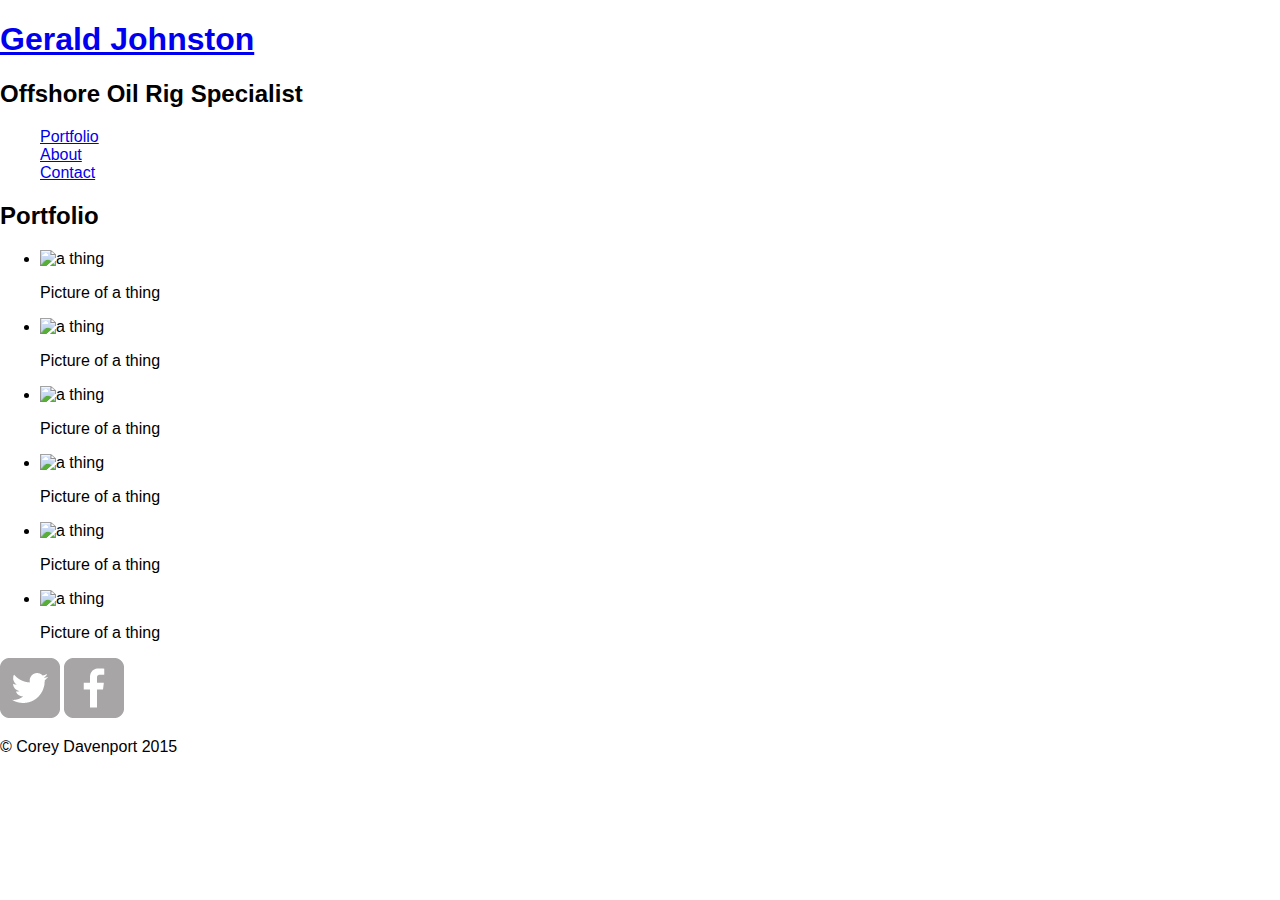
==== index.html @ b2a074ac "1st series of commits" ====
<!DOCTYPE html>
<html>
<head>
	<meta charset="utf-8">
	<title>Gerald Johnston | Offshore Oil</title>
	<link rel="stylesheet" type="text/css" href="css/normalize.css">
	<link rel="stylesheet" type="text/css" href="css/main.css">
</head>
<body>
	<header>
		<a href="index.html"><h1>Gerald Johnston</h1></a>
		<h2>Offshore Oil Rig Specialist</h2>
		<nav>
			<ul>
				<a href="index.html"><li>Portfolio</li></a>
				<a href="about.html"><li>About</li></a>
				<a href="contact.html"><li>Contact</li></a>
			</ul>
		</nav>
	</header>
	<section>
		<h2>Portfolio</h2>
		<ul>
			<li>
				<img src="img/" alt="a thing">
				<p>Picture of a thing</p>
			</li>
			<li>
				<img src="img/" alt="a thing">
				<p>Picture of a thing</p>
			</li>
			<li>
				<img src="img/" alt="a thing">
				<p>Picture of a thing</p>
			</li>
			<li>
				<img src="img/" alt="a thing">
				<p>Picture of a thing</p>
			</li>
			<li>
				<img src="img/" alt="a thing">
				<p>Picture of a thing</p>
			</li>
			<li>
				<img src="img/" alt="a thing">
				<p>Picture of a thing</p>
			</li>
		</ul>
	</section>
	<footer>
		<a href="http://twitter.com/gjohnston"><img src="img/twitter-wrap.png"></a>
		<a href="http://facebook.com/gjohnston"><img src="img/facebook-wrap.png"></a>
		<p>&copy; Corey Davenport 2015</p>

	</footer>
</body>
</html>
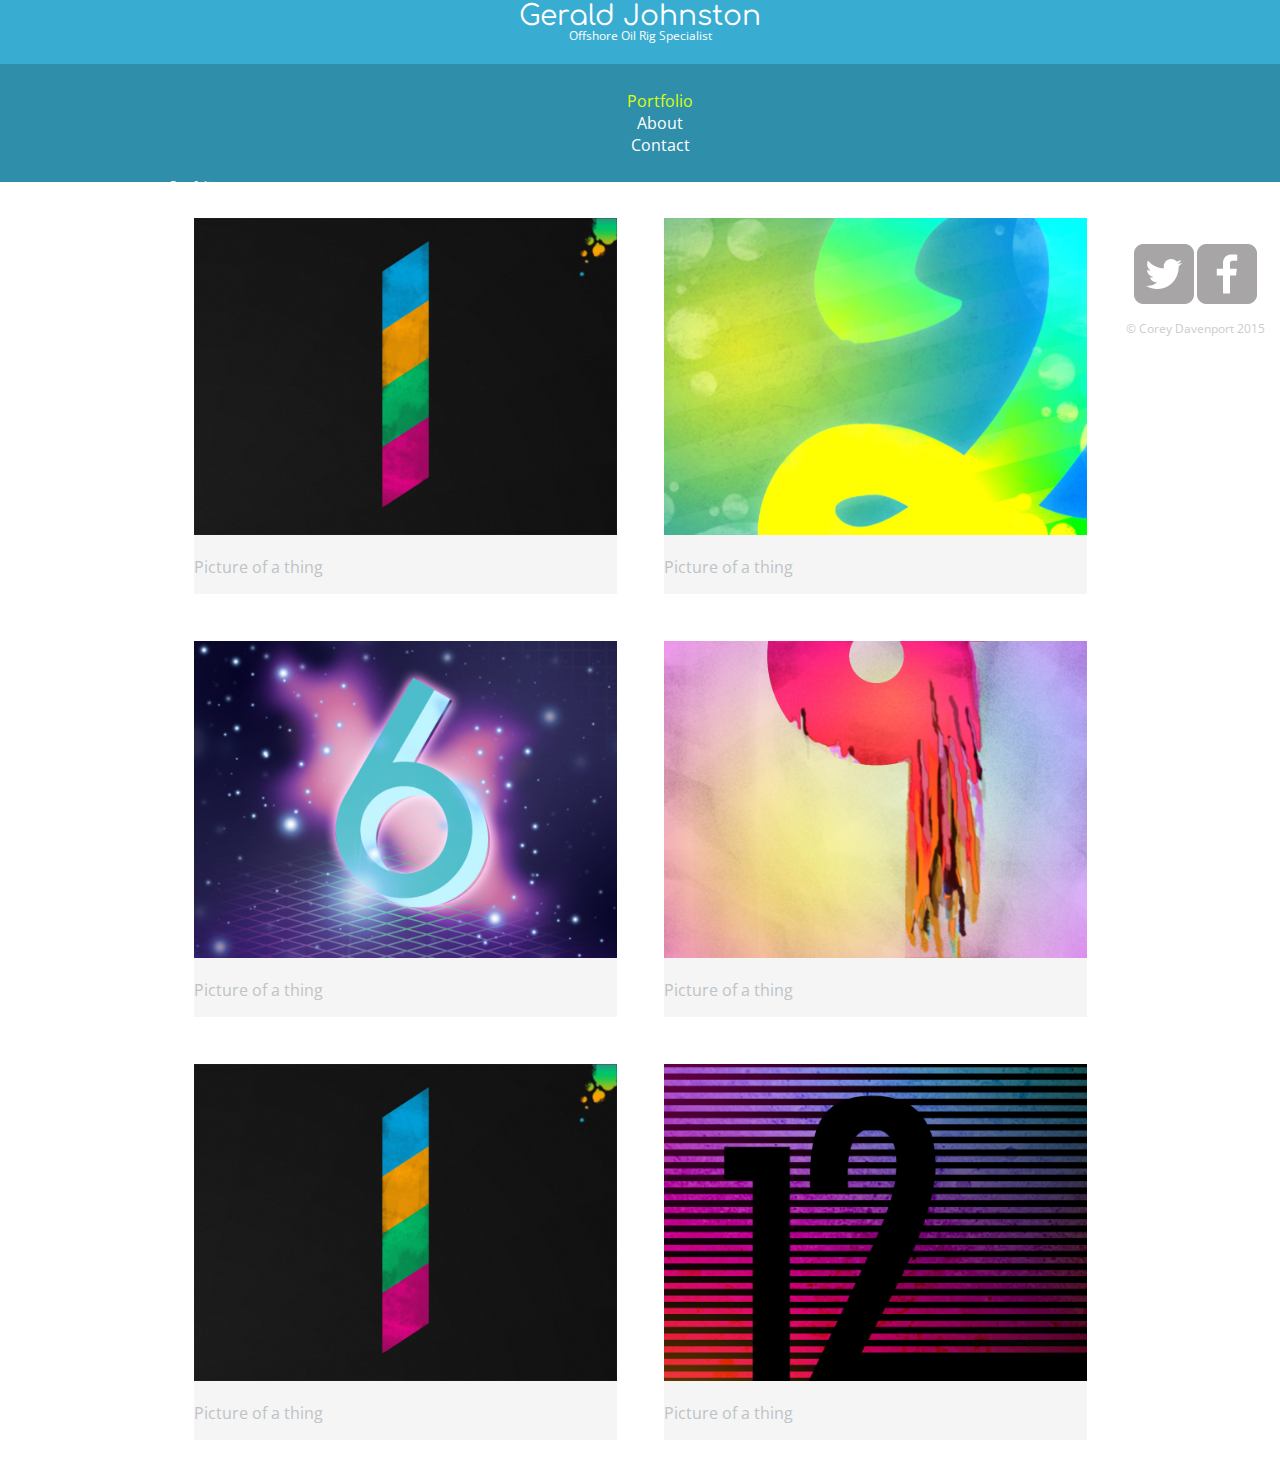
==== commit 74d9e018: "2nd commit" ====
--- a/index.html
+++ b/index.html
@@ -4,54 +4,68 @@
 	<meta charset="utf-8">
 	<title>Gerald Johnston | Offshore Oil</title>
 	<link rel="stylesheet" type="text/css" href="css/normalize.css">
+	<link href='https://fonts.googleapis.com/css?family=Comfortaa:400,700|Open+Sans:400,300,300italic,700,700italic,800' rel='stylesheet' type='text/css'>
 	<link rel="stylesheet" type="text/css" href="css/main.css">
 </head>
 <body>
 	<header>
-		<a href="index.html"><h1>Gerald Johnston</h1></a>
-		<h2>Offshore Oil Rig Specialist</h2>
+		<a href="index.html"><h1 id="logo">Gerald Johnston</h1></a>
+		<h2 id="desc">Offshore Oil Rig Specialist</h2>
 		<nav>
 			<ul>
-				<a href="index.html"><li>Portfolio</li></a>
+				<a href="index.html" class="selected"><li>Portfolio</li></a>
 				<a href="about.html"><li>About</li></a>
 				<a href="contact.html"><li>Contact</li></a>
 			</ul>
 		</nav>
 	</header>
-	<section>
-		<h2>Portfolio</h2>
-		<ul>
-			<li>
-				<img src="img/" alt="a thing">
-				<p>Picture of a thing</p>
-			</li>
-			<li>
-				<img src="img/" alt="a thing">
-				<p>Picture of a thing</p>
-			</li>
-			<li>
-				<img src="img/" alt="a thing">
-				<p>Picture of a thing</p>
-			</li>
-			<li>
-				<img src="img/" alt="a thing">
-				<p>Picture of a thing</p>
-			</li>
-			<li>
-				<img src="img/" alt="a thing">
-				<p>Picture of a thing</p>
-			</li>
-			<li>
-				<img src="img/" alt="a thing">
-				<p>Picture of a thing</p>
-			</li>
-		</ul>
-	</section>
+	<div id="wrapper">
+		<section>
+			<h2>Portfolio</h2>
+			<ul id="gallery">
+				<a href="img/numbers-01.jpg">
+				<li>
+					<img src="img/numbers-01.jpg" alt="a thing">
+					<p>Picture of a thing</p>
+				</li>
+				</a>
+				<a href="img/numbers-02.jpg">
+				<li>
+					<img src="img/numbers-02.jpg" alt="a thing">
+					<p>Picture of a thing</p>
+				</li>
+				</a>
+				<a href="img/numbers-06.jpg">
+				<li>
+					<img src="img/numbers-06.jpg" alt="a thing">
+					<p>Picture of a thing</p>
+				</li>
+				</a>
+				<a href="img/numbers-09.jpg">
+				<li>
+					<img src="img/numbers-09.jpg" alt="a thing">
+					<p>Picture of a thing</p>
+				</li>
+				</a>
+				<a href="img/numbers-01.jpg">
+				<li>
+					<img src="img/numbers-01.jpg" alt="a thing">
+					<p>Picture of a thing</p>
+				</li>
+				</a>
+				<a href="img/numbers-12.jpg">
+				<li>
+					<img src="img/numbers-12.jpg" alt="a thing">
+					<p>Picture of a thing</p>
+				</li>
+				</a>
+			</ul>
+		</section>
+	</div>
 	<footer>
 		<a href="http://twitter.com/gjohnston"><img src="img/twitter-wrap.png"></a>
 		<a href="http://facebook.com/gjohnston"><img src="img/facebook-wrap.png"></a>
 		<p>&copy; Corey Davenport 2015</p>
-
 	</footer>
 </body>
 </html>--- a/css/main.css
+++ b/css/main.css
@@ -0,0 +1,91 @@
+body {
+	font-family: 'Open Sans', sans-serif;
+}
+
+a {
+	text-decoration: none;
+}
+
+img {
+	max-width: 100%;
+}
+
+ul {
+	list-style: none;
+}
+
+#wrapper {
+	max-width: 940px;
+	margin: 0 auto;
+}
+
+header {
+	background-color: #39ADD1;
+	border-color: #2f8eaa;
+}
+
+h1, h2 {
+	color: white;
+}
+
+h1 {
+	font-family: 'Comfortaa', sans-serif;
+	margin: 15px 0;
+	font-size: 1.75em;
+	font-weight: normal;
+}
+
+h2 {
+	font-size: 0.75em;
+	margin: -5px 0 0;
+	font-weight: normal;
+}
+#gallery {
+	margin: 0;
+	padding: 0;
+	list-style: none;
+}
+
+#gallery li {
+	float: left;
+	width: 45%;
+	margin: 2.5%;
+	background-color: #f5f5f5;
+	color: #bdc3c7;
+}
+nav {
+	background-color: #2f8eaa;
+	text-align: center;
+	padding: 10px 0;
+	margin: 20px 0 0;
+}
+
+nav a, nav a:visited {
+	color: white;
+
+}
+
+nav a.selected, nav a:hover {
+	color: #DAFF0D;
+}
+
+#logo {
+	text-align: center;
+	margin: 0;
+}
+
+#desc {
+	text-align: center;
+}
+
+body {
+	background-color: white;
+	color: #999;
+}
+
+footer {
+	font-size: 0.75em;
+	text-align: center;
+	padding-top: 50px;
+	color: #ccc;
+}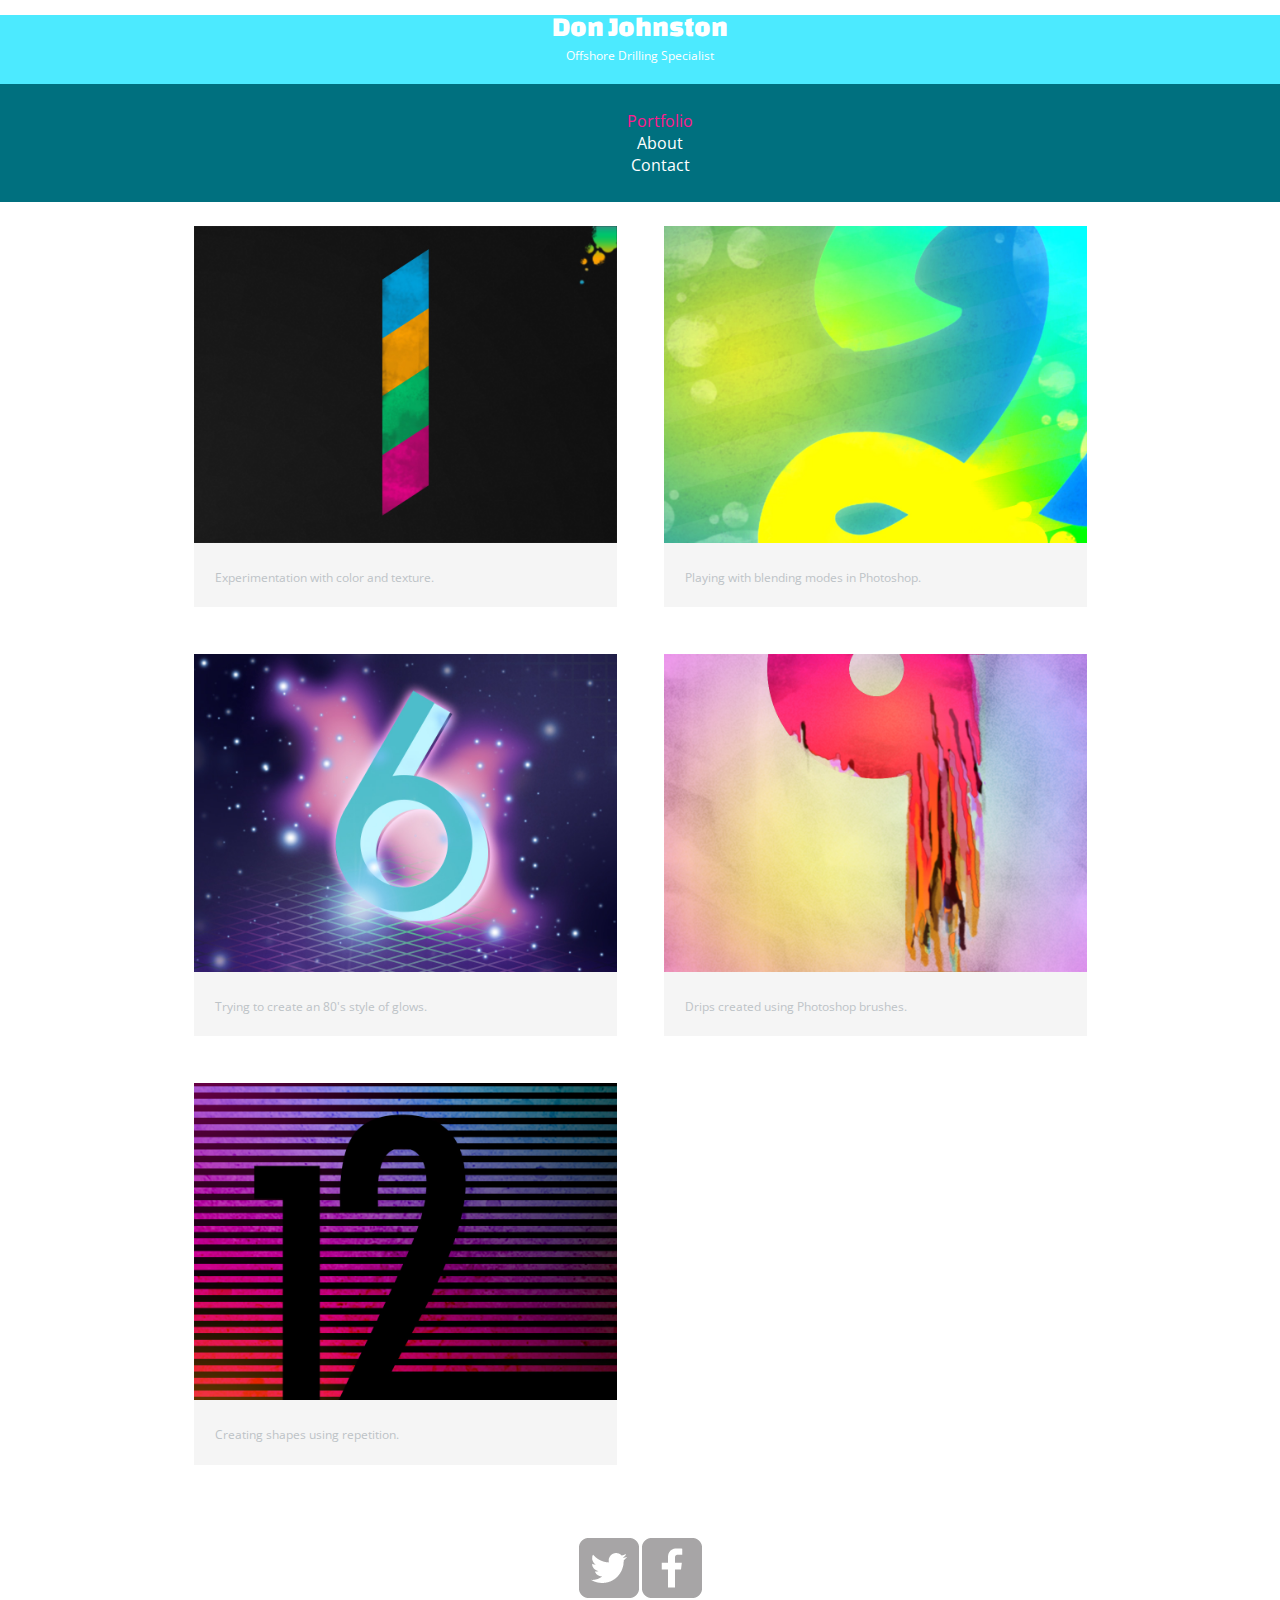
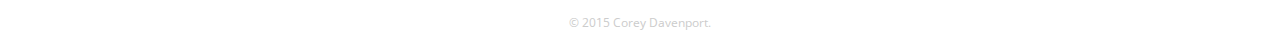
==== commit e1a80f2e: "Tweak" ====
--- a/index.html
+++ b/index.html
@@ -1,71 +1,66 @@
 <!DOCTYPE html>
 <html>
-<head>
-	<meta charset="utf-8">
-	<title>Gerald Johnston | Offshore Oil</title>
-	<link rel="stylesheet" type="text/css" href="css/normalize.css">
-	<link href='https://fonts.googleapis.com/css?family=Comfortaa:400,700|Open+Sans:400,300,300italic,700,700italic,800' rel='stylesheet' type='text/css'>
-	<link rel="stylesheet" type="text/css" href="css/main.css">
-</head>
-<body>
-	<header>
-		<a href="index.html"><h1 id="logo">Gerald Johnston</h1></a>
-		<h2 id="desc">Offshore Oil Rig Specialist</h2>
-		<nav>
-			<ul>
-				<a href="index.html" class="selected"><li>Portfolio</li></a>
-				<a href="about.html"><li>About</li></a>
-				<a href="contact.html"><li>Contact</li></a>
-			</ul>
-		</nav>
-	</header>
-	<div id="wrapper">
-		<section>
-			<h2>Portfolio</h2>
-			<ul id="gallery">
-				<a href="img/numbers-01.jpg">
-				<li>
-					<img src="img/numbers-01.jpg" alt="a thing">
-					<p>Picture of a thing</p>
-				</li>
-				</a>
-				<a href="img/numbers-02.jpg">
-				<li>
-					<img src="img/numbers-02.jpg" alt="a thing">
-					<p>Picture of a thing</p>
-				</li>
-				</a>
-				<a href="img/numbers-06.jpg">
-				<li>
-					<img src="img/numbers-06.jpg" alt="a thing">
-					<p>Picture of a thing</p>
-				</li>
-				</a>
-				<a href="img/numbers-09.jpg">
-				<li>
-					<img src="img/numbers-09.jpg" alt="a thing">
-					<p>Picture of a thing</p>
-				</li>
-				</a>
-				<a href="img/numbers-01.jpg">
-				<li>
-					<img src="img/numbers-01.jpg" alt="a thing">
-					<p>Picture of a thing</p>
-				</li>
-				</a>
-				<a href="img/numbers-12.jpg">
-				<li>
-					<img src="img/numbers-12.jpg" alt="a thing">
-					<p>Picture of a thing</p>
-				</li>
-				</a>
-			</ul>
-		</section>
-	</div>
-	<footer>
-		<a href="http://twitter.com/gjohnston"><img src="img/twitter-wrap.png"></a>
-		<a href="http://facebook.com/gjohnston"><img src="img/facebook-wrap.png"></a>
-		<p>&copy; Corey Davenport 2015</p>
-	</footer>
-</body>
-</html>+  <head>
+    <meta charset="utf-8">
+    <title>Don Johnston | Oil</title>
+    <link rel="stylesheet" href="css/normalize.css">
+    <link href='http://fonts.googleapis.com/css?family=Changa+One|Open+Sans:400italic,700italic,400,700,800' rel='stylesheet' type='text/css'>
+    <link rel="stylesheet" href="css/main.css">
+  </head>
+  <body>
+    <header>
+      <a href="index.html" id="logo">
+        <h1>Don Johnston</h1>
+        <h2>Offshore Drilling Specialist</h2>
+      </a>
+      <nav>
+        <ul>
+          <li><a href="index.html" class="selected">Portfolio</a></li>
+          <li><a href="about.html">About</a></li>
+          <li><a href="contact.html">Contact</a></li>
+        </ul>
+      </nav>
+    </header>
+    <div id="wrapper">
+      <section>
+        <ul id="gallery">
+          <li>
+            <a href="img/numbers-01.jpg">
+              <img src="img/numbers-01.jpg" alt="">
+              <p>Experimentation with color and texture.</p>
+            </a>
+          </li>
+          <li>
+            <a href="img/numbers-02.jpg">
+              <img src="img/numbers-02.jpg" alt="">
+              <p>Playing with blending modes in Photoshop.</p>
+            </a>
+          </li>
+          <li>
+            <a href="img/numbers-06.jpg">
+              <img src="img/numbers-06.jpg" alt="">
+              <p>Trying to create an 80's style of glows.</p>
+            </a>
+          </li>
+          <li>
+            <a href="img/numbers-09.jpg">
+              <img src="img/numbers-09.jpg" alt="">
+              <p>Drips created using Photoshop brushes.</p>
+            </a>
+          </li>
+          <li>
+            <a href="img/numbers-12.jpg">
+              <img src="img/numbers-12.jpg" alt="">
+              <p>Creating shapes using repetition.</p>
+            </a>
+          </li>
+        </ul>
+      </section>
+      <footer>
+        <a href="http://twitter.com/nickrp"><img src="img/twitter-wrap.png" alt="Twitter Logo"></a>
+        <a href="http://facebook.com/nickpettit"><img src="img/facebook-wrap.png" alt="Facebook Logo"></a>
+        <p>&copy; 2015 Corey Davenport.</p>
+      </footer>
+    </div>
+  </body>
+</html>
--- a/css/main.css
+++ b/css/main.css
@@ -1,91 +1,155 @@
+/**********************************
+GENERAL
+***********************************/
+
 body {
-	font-family: 'Open Sans', sans-serif;
+  font-family: 'Open Sans', sans-serif;
+}
+
+#wrapper {
+  max-width: 940px;
+  margin: 0 auto;
+  padding: 0 5%;
 }
 
 a {
-	text-decoration: none;
+  text-decoration: none;
 }
 
 img {
-	max-width: 100%;
+  max-width: 100%;
 }
 
-ul {
-	list-style: none;
-}
 
-#wrapper {
-	max-width: 940px;
-	margin: 0 auto;
-}
 
-header {
-	background-color: #39ADD1;
-	border-color: #2f8eaa;
-}
+/**********************************
+HEADING
+***********************************/
 
-h1, h2 {
-	color: white;
+#logo {
+  text-align: center;
+  margin: 0;
 }
 
 h1 {
-	font-family: 'Comfortaa', sans-serif;
-	margin: 15px 0;
-	font-size: 1.75em;
-	font-weight: normal;
+  font-family: 'Changa One', sans-serif;
+  margin: 15px 0;
+  font-size: 1.75em;
+  font-weight: normal;
+  line-height: 0.8em;
 }
 
 h2 {
-	font-size: 0.75em;
-	margin: -5px 0 0;
-	font-weight: normal;
+  font-size: 0.75em;
+  margin: -5px 0 0;
+  font-weight: normal;
 }
+
+
+
+/**********************************
+NAVIGATION
+***********************************/
+
+nav {
+  text-align: center;
+  padding: 10px 0;
+  margin: 20px 0 0;
+}
+
+
+
+/**********************************
+FOOTER
+***********************************/
+
+footer {
+  font-size: 0.75em;
+  text-align: center;
+  clear: both;
+  padding-top: 50px;
+  color: #ccc;
+}
+
+
+
+/**********************************
+PAGE: PORTFOLIO
+***********************************/
+
 #gallery {
-	margin: 0;
-	padding: 0;
-	list-style: none;
+  margin: 0;
+  padding: 0;
+  list-style: none;
 }
 
 #gallery li {
-	float: left;
-	width: 45%;
-	margin: 2.5%;
-	background-color: #f5f5f5;
-	color: #bdc3c7;
-}
-nav {
-	background-color: #2f8eaa;
-	text-align: center;
-	padding: 10px 0;
-	margin: 20px 0 0;
+  float: left;
+  width: 45%;
+  margin: 2.5%;
+  background-color: #f5f5f5;
+  color: #bdc3c7;
 }
 
-nav a, nav a:visited {
-	color: white;
-
+#gallery li a p {
+  margin: 0;
+  padding: 5%;
+  font-size: 0.75em;
+  color: #bdc3c7
 }
 
-nav a.selected, nav a:hover {
-	color: #DAFF0D;
+
+/**********************************
+COLORS
+***********************************/
+
+/* site body */
+body {
+  background-color: #fff;
+  color: #999;
 }
 
-#logo {
-	text-align: center;
-	margin: 0;
+/* green header */
+header {
+  background: #4CEAFF;
+  border-color: #00707F
 }
 
-#desc {
-	text-align: center;
+/* nav background on mobile */
+nav {
+  background: #00707F;
 }
 
-body {
-	background-color: white;
-	color: #999;
+/* logo text */
+h1, h2 {
+  color: #fff;
 }
 
-footer {
-	font-size: 0.75em;
-	text-align: center;
-	padding-top: 50px;
-	color: #ccc;
-}+/* links */
+a {
+  color: #4CEAFF;
+}
+
+/* nav link */
+nav a, nav a:visited {
+  color: #fff;
+}
+
+/* selected nav link */
+nav a.selected, nav a:hover {
+  color: #FF198E;
+}
+
+
+
+
+
+
+
+
+
+
+
+
+
+
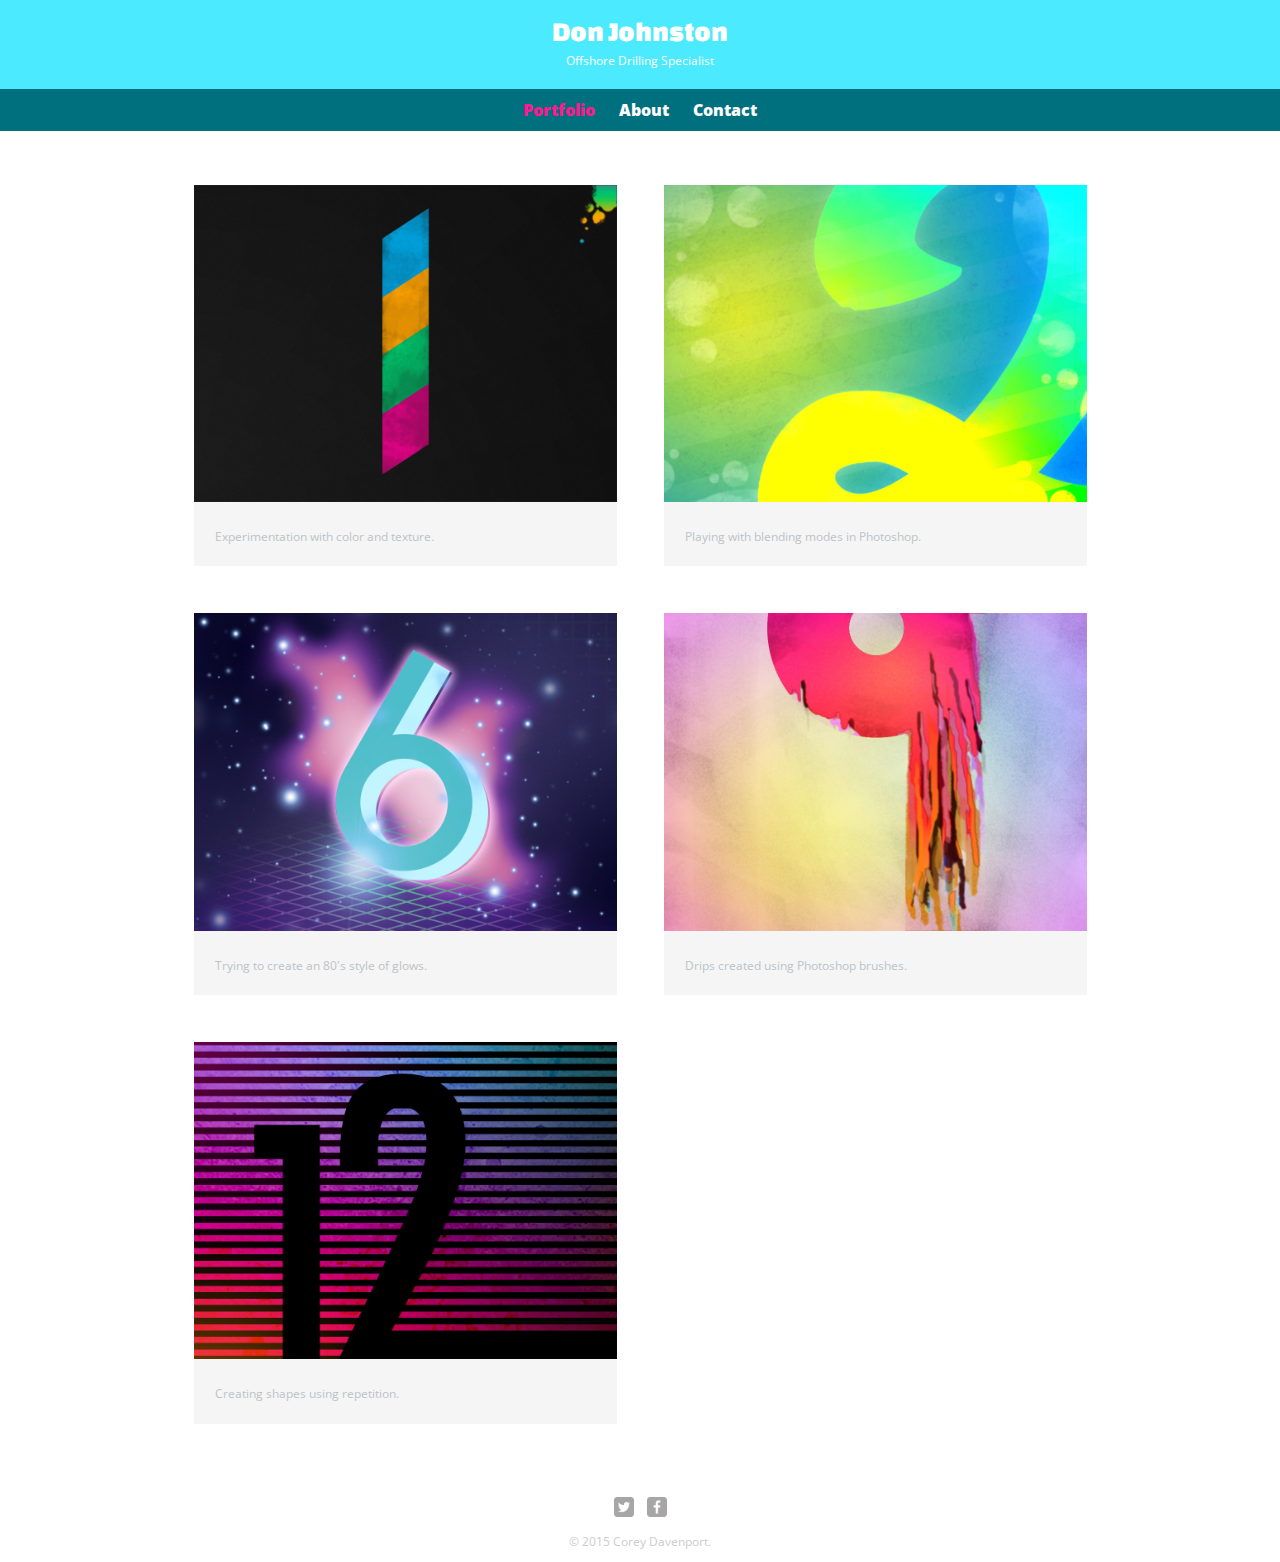
==== commit bd3ed1fb: "Css fix" ====
--- a/index.html
+++ b/index.html
@@ -57,8 +57,8 @@
         </ul>
       </section>
       <footer>
-        <a href="http://twitter.com/nickrp"><img src="img/twitter-wrap.png" alt="Twitter Logo"></a>
-        <a href="http://facebook.com/nickpettit"><img src="img/facebook-wrap.png" alt="Facebook Logo"></a>
+        <a href="http://twitter.com/nickrp"><img src="img/twitter-wrap.png" alt="Twitter Logo" class="social-icon"></a>
+        <a href="http://facebook.com/nickpettit"><img src="img/facebook-wrap.png" alt="Facebook Logo" class="social-icon"></a>
         <p>&copy; 2015 Corey Davenport.</p>
       </footer>
     </div>
--- a/css/main.css
+++ b/css/main.css
@@ -26,6 +26,15 @@
 HEADING
 ***********************************/
 
+header {
+  float: left;
+  margin: 0 0 30px 0;
+  padding: 5px 0 0 0;
+  width: 100%;
+
+}
+
+
 #logo {
   text-align: center;
   margin: 0;
@@ -47,6 +56,8 @@
 
 
 
+
+
 /**********************************
 NAVIGATION
 ***********************************/
@@ -57,7 +68,20 @@
   margin: 20px 0 0;
 }
 
+nav ul {
+  list-style: none;
+  margin: 0 10px;
+  padding: 0;
+}
 
+nav li {
+  display: inline-block;
+}
+
+nav a {
+  font-weight: 800;
+  padding: 15px 10px;
+}
 
 /**********************************
 FOOTER
@@ -71,7 +95,11 @@
   color: #ccc;
 }
 
-
+.social-icon {
+  width: 20px;
+  height: 20px;
+  margin: 0 5px;
+}
 
 /**********************************
 PAGE: PORTFOLIO
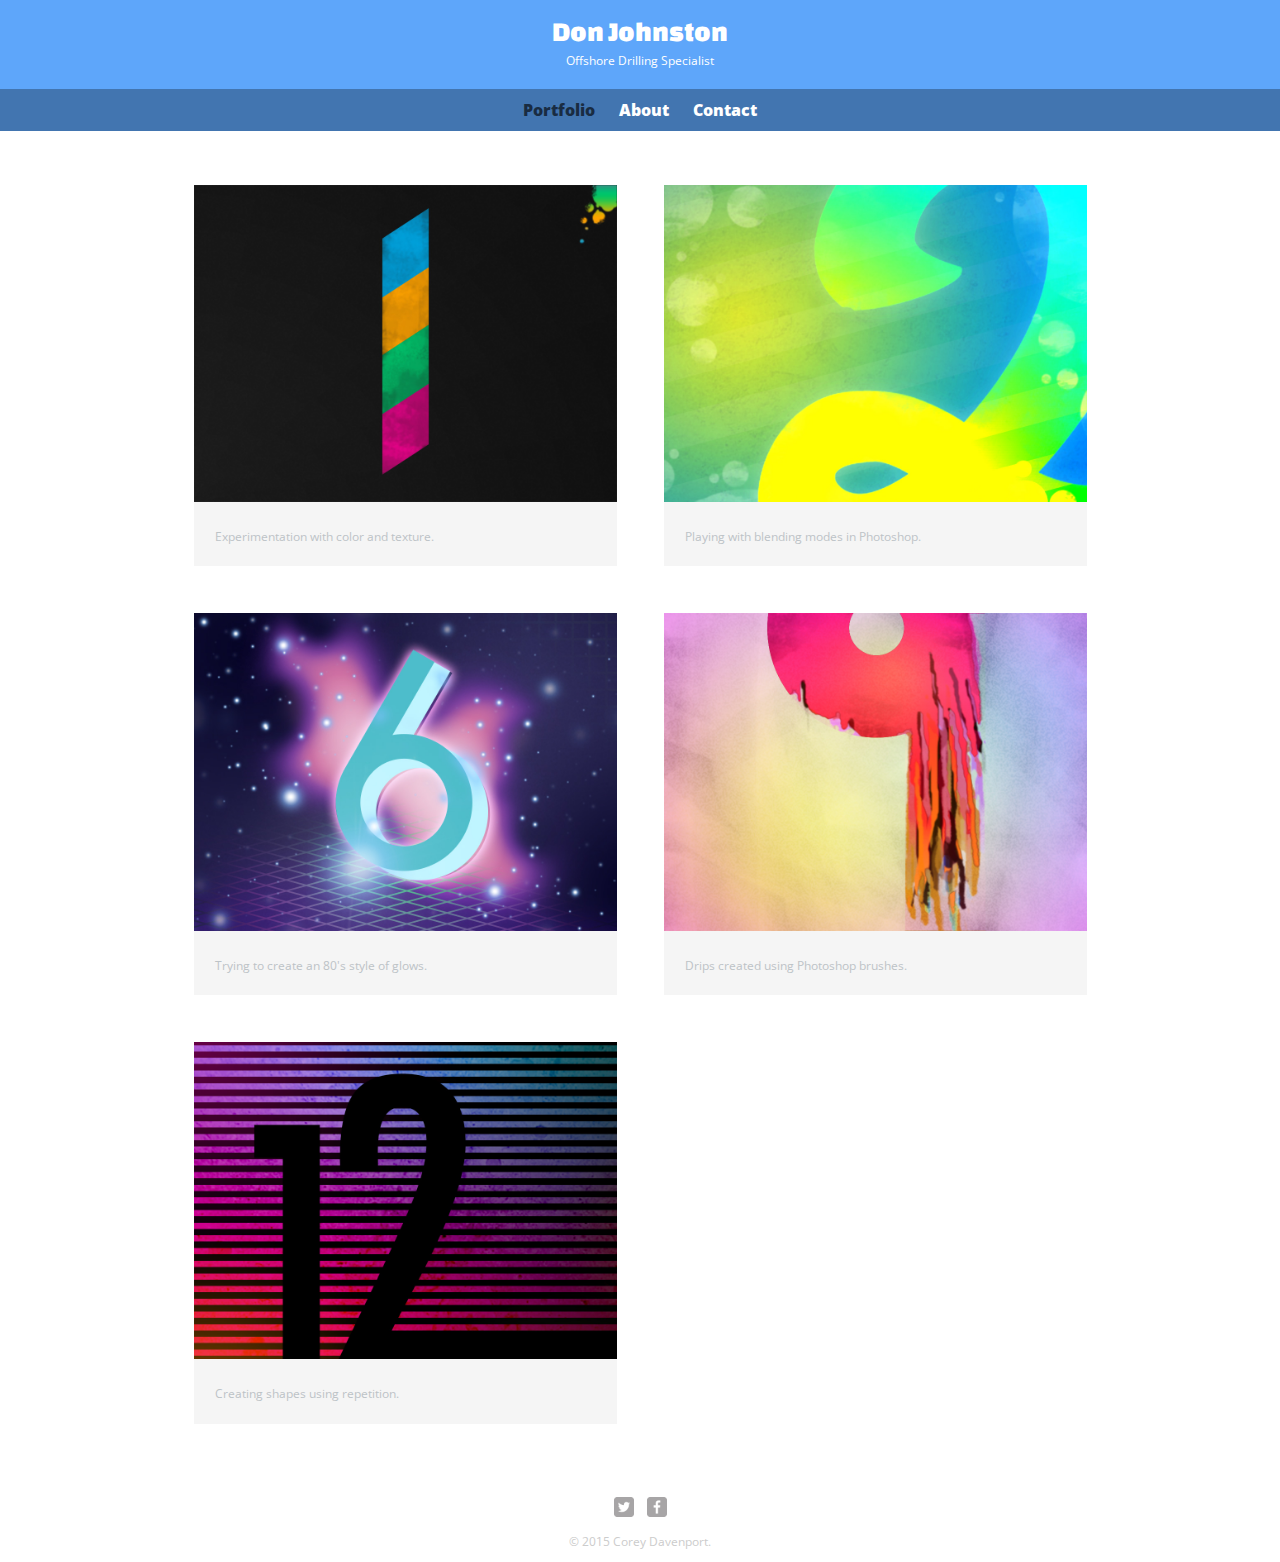
==== commit 2785a30f: "making responsive" ====
--- a/index.html
+++ b/index.html
@@ -6,6 +6,7 @@
     <link rel="stylesheet" href="css/normalize.css">
     <link href='http://fonts.googleapis.com/css?family=Changa+One|Open+Sans:400italic,700italic,400,700,800' rel='stylesheet' type='text/css'>
     <link rel="stylesheet" href="css/main.css">
+    <link rel="stylesheet" href="css/responsive.css">
   </head>
   <body>
     <header>
--- a/css/main.css
+++ b/css/main.css
@@ -20,6 +20,10 @@
   max-width: 100%;
 }
 
+h3 {
+  margin: 0 0 1em 0;
+
+}
 
 
 /**********************************
@@ -126,6 +130,46 @@
   color: #bdc3c7
 }
 
+/**********************************
+PAGE: ABOUT
+***********************************/
+
+.profile-photo {
+  display: block;
+  max-width: 150px;
+  margin: 0 auto 30px;
+  border-radius: 100%;
+
+}
+/**********************************
+PAGE: CONTACT
+***********************************/
+.contact-details {
+  list-style: none;
+  padding: 0;
+  margin: 0;
+  font-size: 0.9em;
+}
+.contact-details a {
+  display: block;
+  min-height: 20px;
+  background-repeat: no-repeat;
+  background-size: 20px 20px;
+  padding: 0 0 0 30px;
+  margin: 0 0 10px;
+}
+
+
+.contact-details li.phone a {
+  background-image: url('../img/phone.png')
+}
+.contact-details li.mail a {
+  background-image: url('../img/mail.png')
+}
+
+.contact-details li.twitter a {
+  background-image: url('../img/twitter.png')
+}
 
 /**********************************
 COLORS
@@ -139,13 +183,13 @@
 
 /* green header */
 header {
-  background: #4CEAFF;
-  border-color: #00707F
+  background: #5EA6FA;
+  border-color: #4275B0;
 }
 
 /* nav background on mobile */
 nav {
-  background: #00707F;
+  background: #4275B0;
 }
 
 /* logo text */
@@ -165,19 +209,19 @@
 
 /* selected nav link */
 nav a.selected, nav a:hover {
-  color: #FF198E;
-}
-
-
-
-
-
-
-
-
-
-
-
-
-
-
+  color: #192C42 ;
+}
+
+
+
+
+
+
+
+
+
+
+
+
+
+
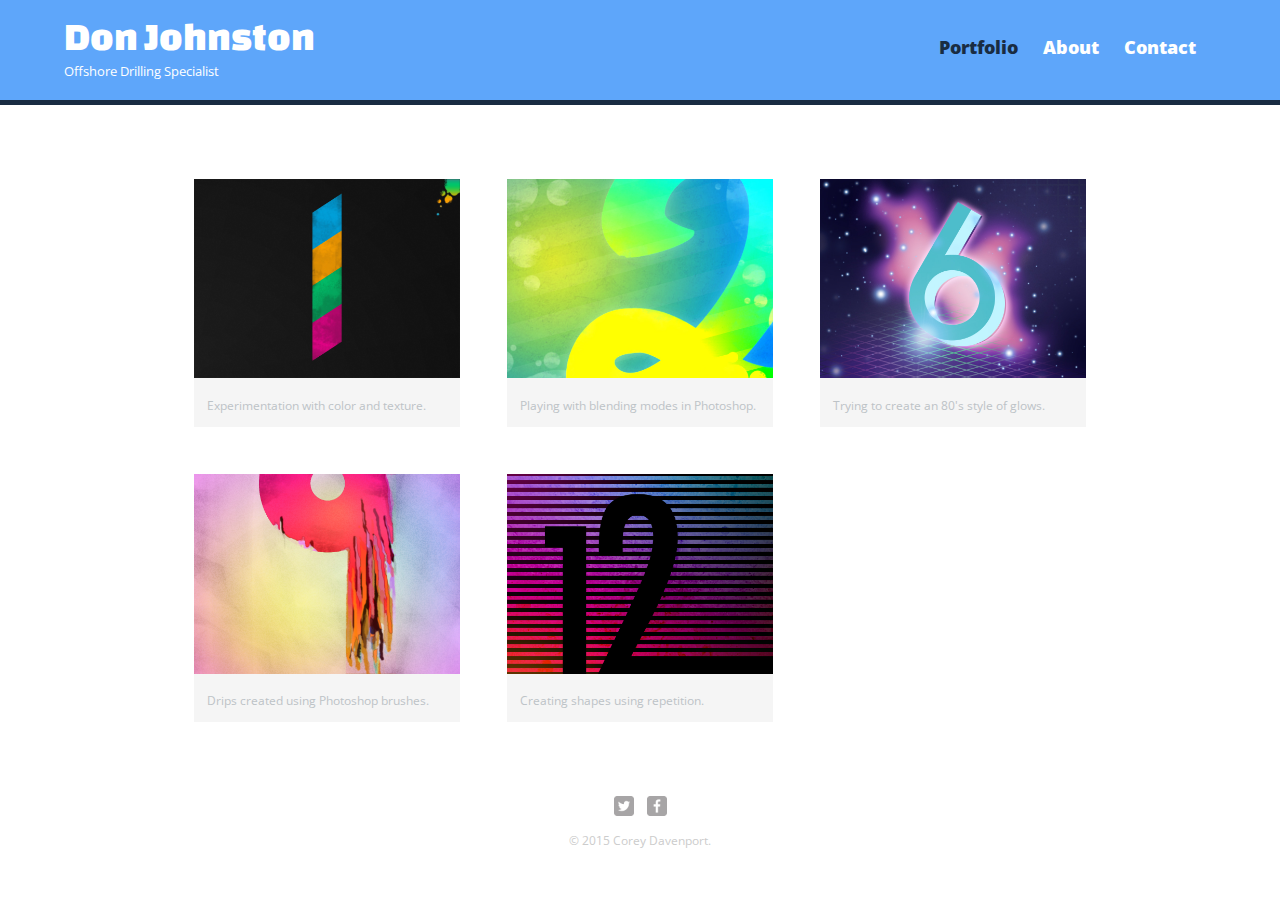
==== commit e79e8329: "more media queries" ====
--- a/index.html
+++ b/index.html
@@ -7,6 +7,7 @@
     <link href='http://fonts.googleapis.com/css?family=Changa+One|Open+Sans:400italic,700italic,400,700,800' rel='stylesheet' type='text/css'>
     <link rel="stylesheet" href="css/main.css">
     <link rel="stylesheet" href="css/responsive.css">
+    <meta name="viewport" content="width=device-width, initial-scale=1.0">
   </head>
   <body>
     <header>
--- a/css/responsive.css
+++ b/css/responsive.css
@@ -0,0 +1,72 @@
+@media screen and (min-width: 480px) {
+/**********************************
+TWO COLUMN LAYOUT
+***********************************/
+
+	#primary {
+		width: 50%;
+		float: left;
+	}
+
+	#secondary {
+		width: 40%;
+		float: right;
+	}
+
+	/**********************************
+	PAGE: PORTFOLIO
+	***********************************/
+
+	#gallery li {
+		width: 28.33333%;
+	}
+
+	#gallery li:nth-child(4n) {
+		clear:left;
+	}
+
+
+		/**********************************
+	PAGE: PORTFOLIO
+	***********************************/
+
+	.profile-photo {
+		float: left;
+		margin: 0 5% 80px 0;
+	}
+}
+
+@media screen and (min-width:  660px) {
+		/**********************************
+	HEADER
+	***********************************/
+	nav {
+		background: none;
+		float: right;
+		font-size: 1.125em;
+		margin-right: 5%;
+		text-align: right;
+		width: 45%; 
+	}
+
+	#logo {
+		float: left;
+		text-align: left;
+		margin-left: 5%;
+		width: 45%;
+	}
+
+	h1 {
+		font-size: 2.5em;
+	}
+
+	h2 {
+		font-size: 0.825em;
+		margin-bottom: 20px;
+	}
+
+	header {
+		border-bottom: 5px solid #192C42;
+		margin-bottom: 50px;
+	}
+}